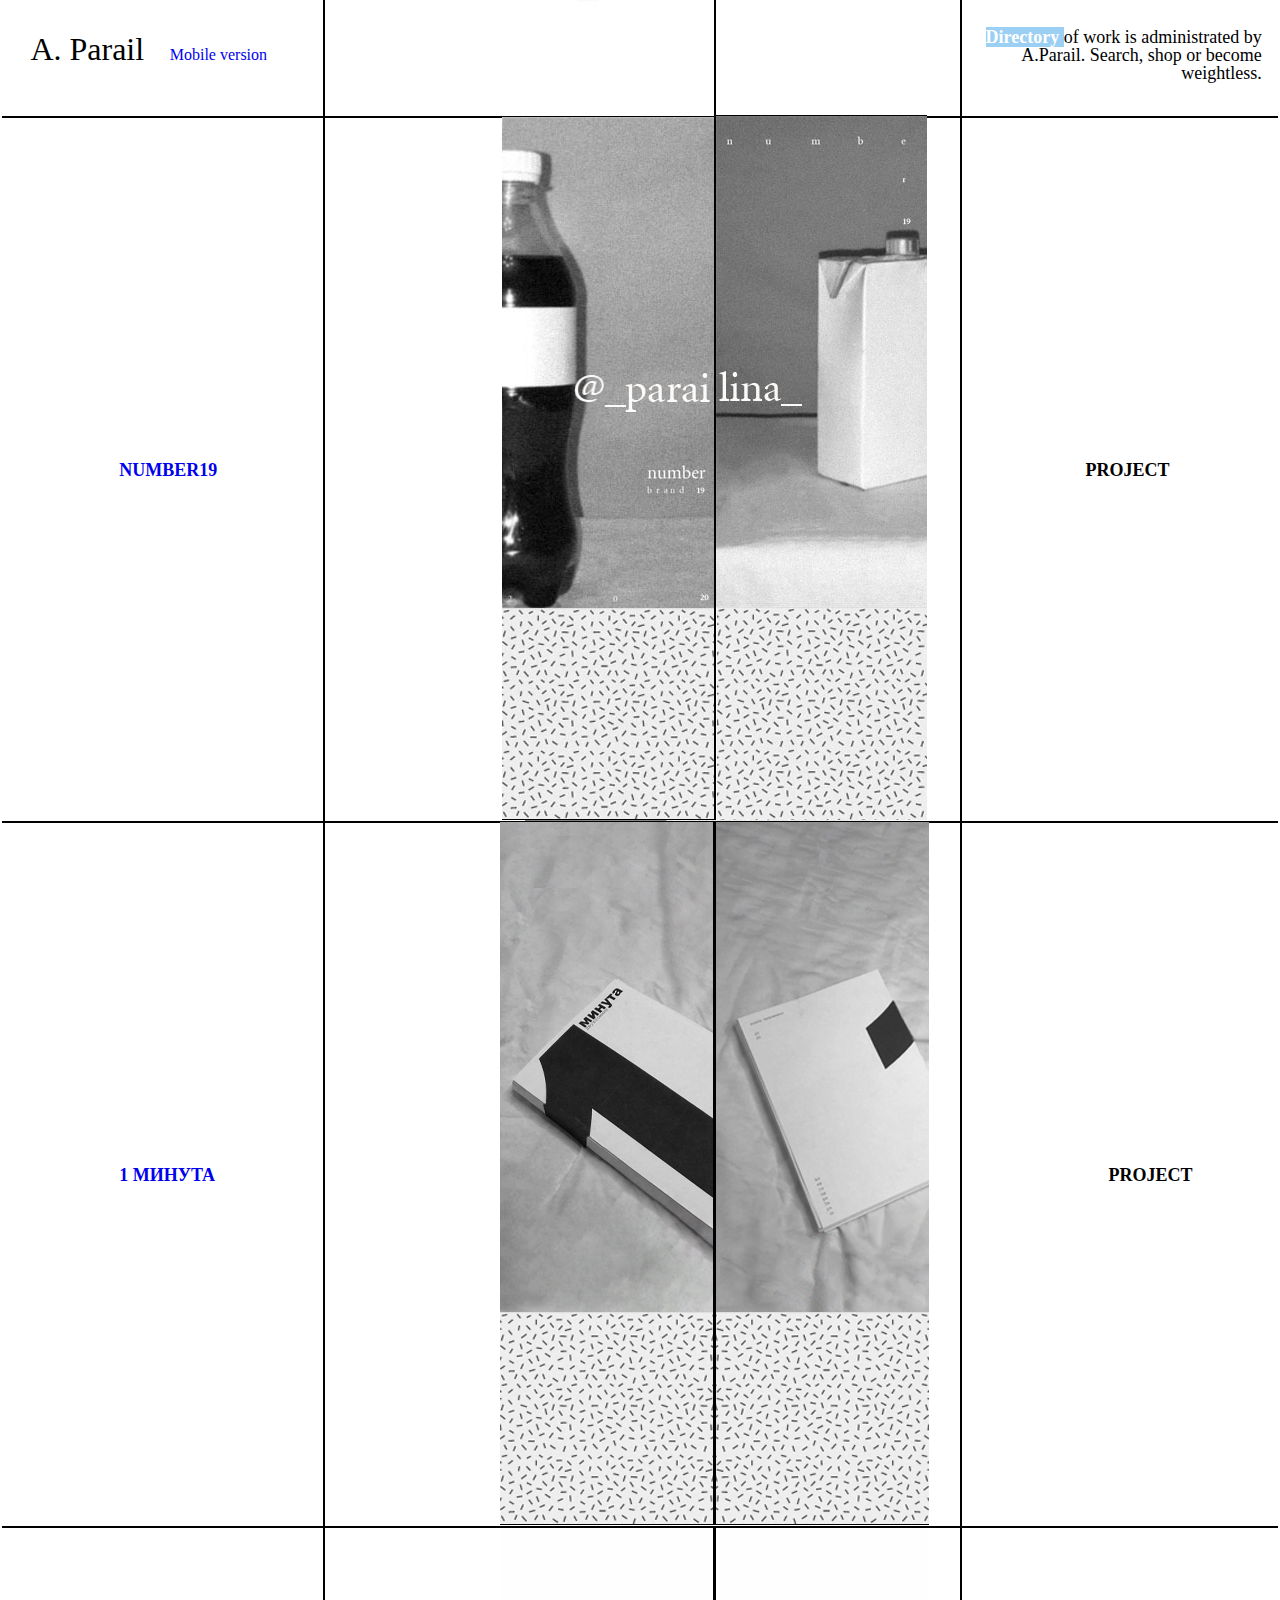
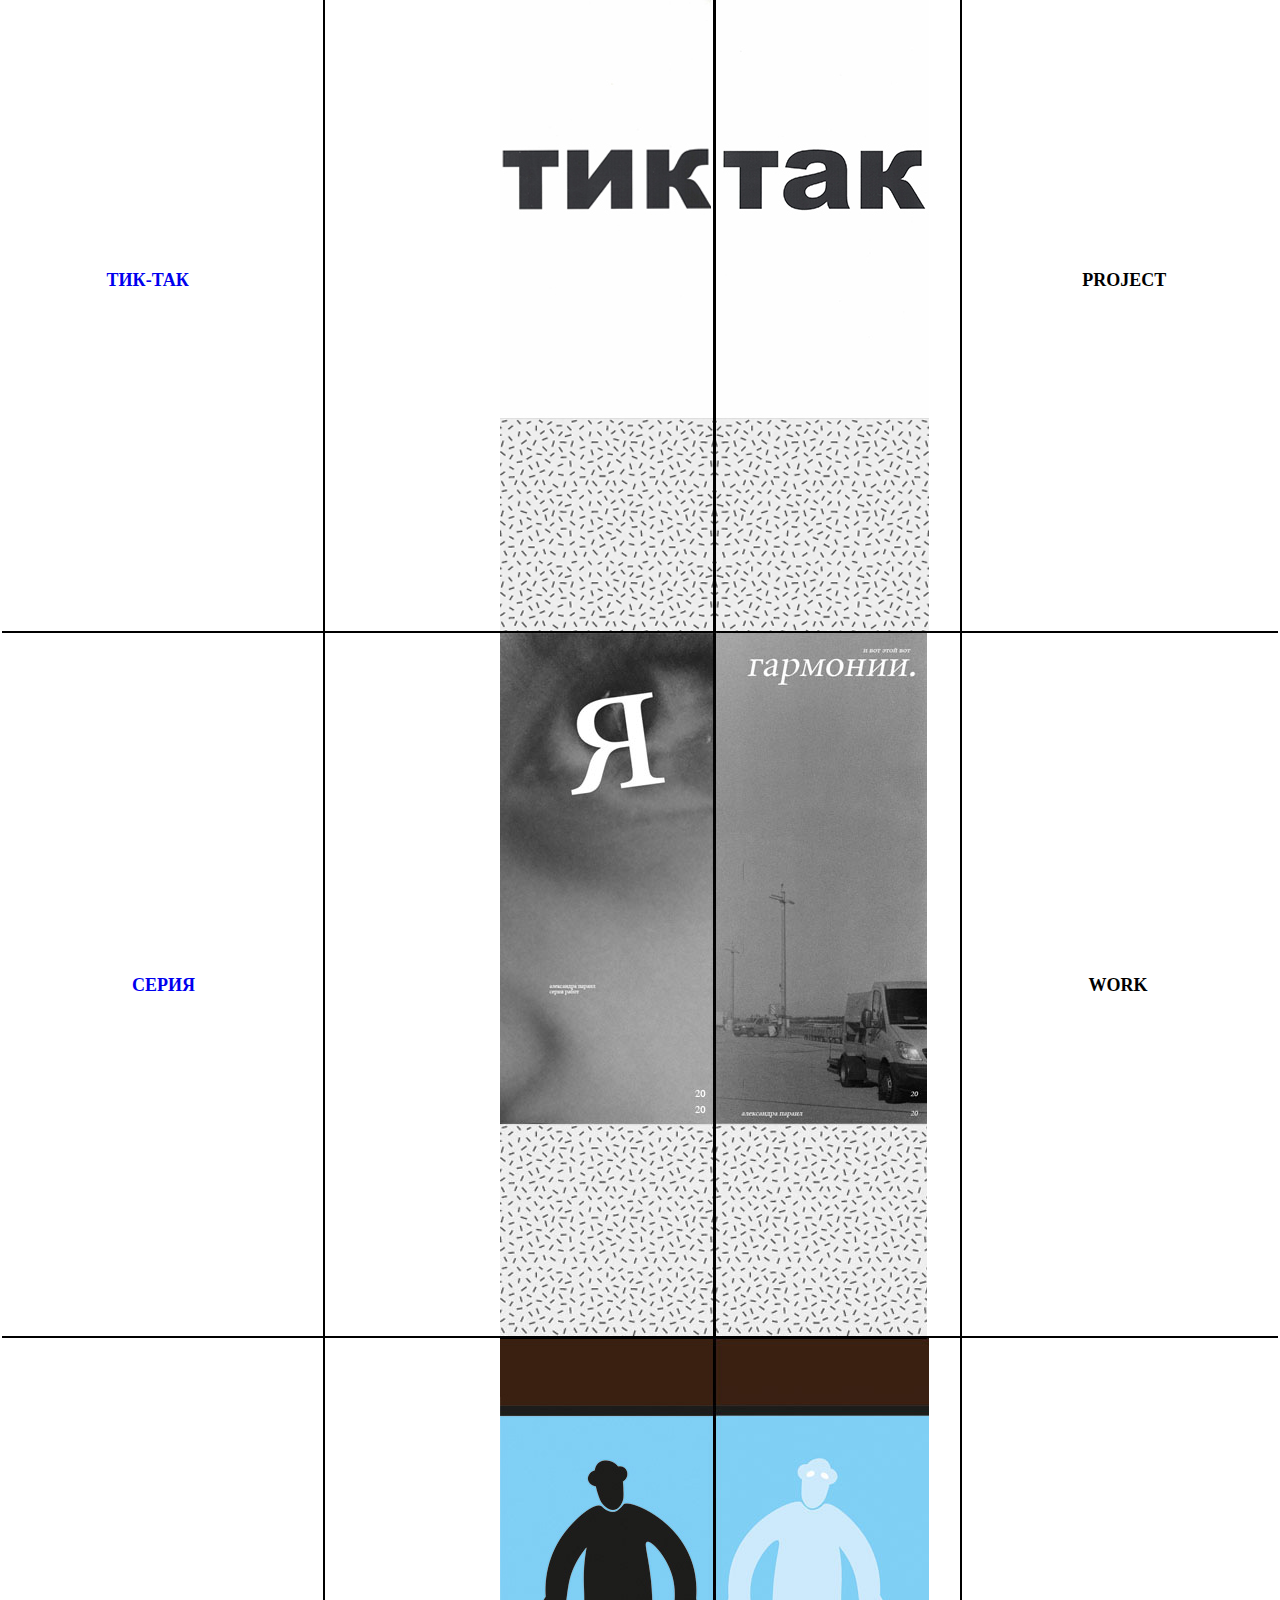
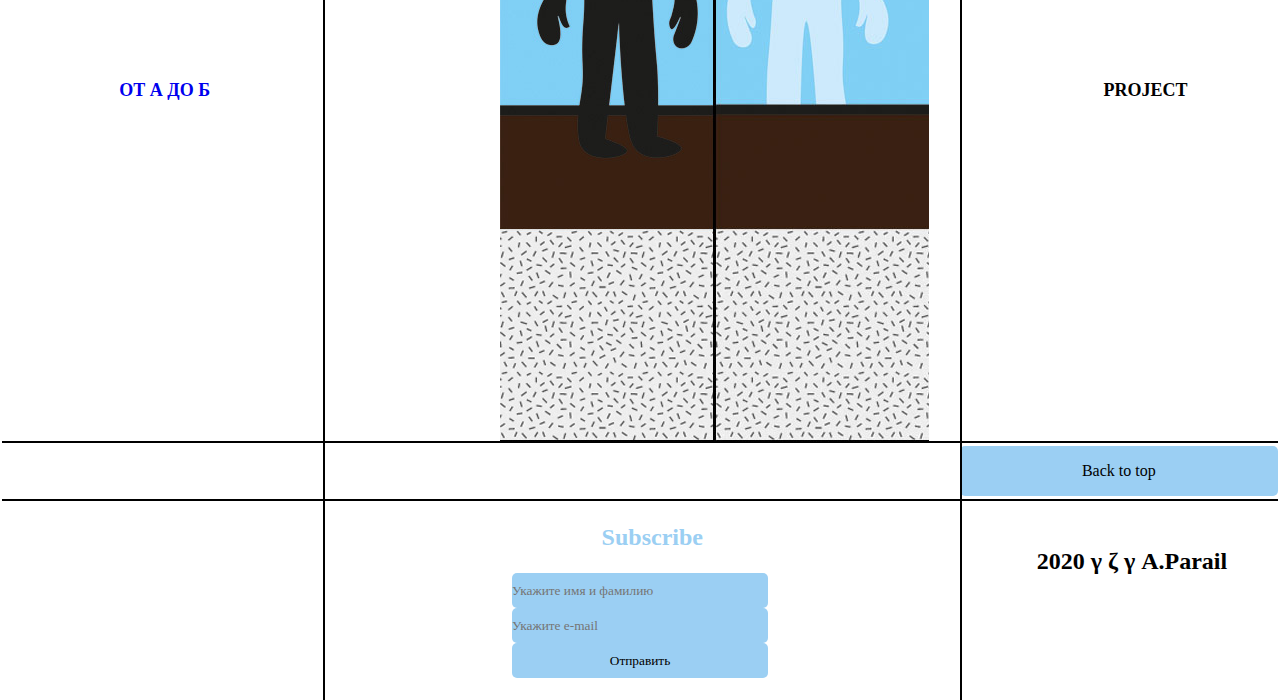
==== index.html @ b12c37b0 "Update index.html" ====
<!DOCTYPE html>
<html lang="en">
<head>
<meta charset="UTF-8">
<title>AlexYanParail</title>
<link rel="stylesheet" type="text/css" href="style.css">
    <style type="text/css">
   TABLE {
    width: 100%;
    height: 80px;
    border: 2px solid white;
    border-bottom: none;
   }
   TD, TH {
    padding: 3px;
   }
   TH {
    text-align: left;
    background: white;
    color: white;
    border: 2px solid white;
   }
   TD {
    border-bottom: 2px solid black;
   }
  </style>
</head>
<body vlink="#80CFF5">
    <div class="vl"></div>
    <div class="v2"></div>
    <div class="v3"></div>
    <div class="v4"></div>
    <table cellspacing="0">
    <tr>
        <td>
            <p align="left">
               <font size="6" color="black" face="Helvetica Neue" style="vertical-align: 50px">
                   <span class="t1tle">
                       A. Parail
                   </span>
                   <span class="mob1le">
                       <font size="3">
                            <a href="index.mobile.html">Mobile version</a>
                       </font>
                   </span>
               </font>
            </p>
        </td>
    </tr>
       <div>
           </br>
           </br>
       </div>
    <div class="textDirectory">
        <p align="right">
            <strong>
                <font size="4">
                    <span class="d1rectory">
                        Directory
                    </span>
                </font>
            </strong>
            <font size="4"> 
                of work is administrated by
            </font>
            </br>
            <font size="4">
                A.Parail. Search, shop or become 
            </font>
            </br>
            <font size="4">
                weightless.
            </font>
        </p>
    </div>
    <tr>
        <td class="size1">
            <div class="background1">
                <a href="HOMEP19.html"><img src="background1.jpg" alt=""></a>
            </div>
            <div class="img1">
                <img src="img.1.jpg" alt="">
            </div>
            <div class="img2">
                <img src="img.2.jpg" alt="">
            </div>
            <p align="left">
                <strong>
                    <font size="4">
                        <span class="text0">
                            <a href="HOMEP19.html">NUMBER19</a>
                        </span>
                        <span class="text1">
                            PROJECT
                        </span>
                    </font>
                </strong>
            </p>
        </td>
    </tr>
    <tr>
        <td class="size2">
            <div class="background2">
                <a href="1MINUTE.html"><img src="background2.jpg" alt=""></a>
            </div>
            <div class="img3">
                <img src="img.3.jpg" alt="">
            </div>
            <div class="img4">
                <img src="img.4.jpg" alt="">
            </div>
            <p align="left">
                <strong>
                    <font size="4">
                        <span class="text2">
                            <a href="1MINUTE.html">1 МИНУТА</a>
                        </span>
                        <span class="text3">
                            PROJECT
                        </span>
                    </font>
                </strong>
            </p>
        </td>
    </tr>
    <tr>
        <td class="size3">
            <div class="background3">
                <a href="TUK-TAK.html"><img src="background3.jpg" alt=""></a>
            </div>
            <div class="img5">
                <img src="img.5.jpg" alt="">
            </div>
            <div class="img6">
                <img src="img.6.jpg" alt="">
            </div>
            <p align="left">
                <strong>
                    <font size="4">
                        <span class="text4">
                            <a href="TUK-TAK.html">ТИК-ТАК</a>
                        </span>
                        <span class="text5">
                            PROJECT
                        </span>
                    </font>
                </strong>
            </p>
        </td>
    </tr>
    <tr>
        <td class="size4">
            <div class="background4">
                <a href="CEPU9I.html"><img src="background4.jpg" alt=""></a>
            </div>
            <div class="img7">
                <img src="img.7.jpg" alt="">
            </div>
            <div class="img8">
                <img src="img.8.jpg" alt="">
            </div>
            <p align="left">
                <strong>
                    <font size="4">
                        <span class="text6">
                            <a href="CEPU9I.html">СЕРИЯ</a>
                        </span>
                        <span class="text7">
                            WORK
                        </span>
                    </font>
                </strong>
            </p>
        </td>
    </tr>
    <tr>
        <td class="size5">
            <div class="background5">
                <a href="OTADOB.html"><img src="background5.jpg" alt=""></a>
            </div>
            <div class="img9">
                <img src="img.9.jpg" alt="">
            </div>
            <div class="img10">
                <img src="img.10.jpg" alt="">
            </div>
            <p align="left">
                <strong>
                    <font size="4">
                        <span class="text8">
                            <a href="OTADOB.html">ОТ А ДО Б</a>
                        </span>
                        <span class="text9">
                            PROJECT
                        </span>
                    </font>
                </strong>
            </p>
        </td>
    </tr>
    <tr>
        <td class="size6">
            <button onclick="topFunction()" class="btn1" title="Back to top"><font size="3">Back to top</font></button>
            <script>
                window.onscroll = function() {scrollFunction()};

                function scrollFunction() {
                    if (document.body.scrollTop > 20 || document.documentElement.scrollTop > 20) 
                    {
                        document.getElementById("btn1").style.display = "block";
                    } 
                    
                    else 
                    {
                        document.getElementById("btn1").style.display = "none";
                    }
                    }
                    function topFunction() {
                        document.body.scrollTop = 0;
                        document.documentElement.scrollTop = 0;
                    }
            </script>
        </td>
    </tr>
    </table>
    <footer>
        <p align="left">
            <strong>
                <font size="5">
                    </br>
                    <span class="endless2">
                        Subscribe
                    </span>
                    <span class=endless1>
                        2020 <span class="greek" title="373">&gamma; &zeta; &gamma;</span> A.Parail
                    </span>
               </font>
            </strong>
        </p>
        <form action="send.php" method="post">
            <div>
                <input class="FIO" type="text" name="username" placeholder="Укажите имя и фамилию" required>
            </div>
            <div>
                <input class="email" type="text" name="email" placeholder="Укажите e-mail" required>
            </div>
            <input class="sending" type="submit" value="Отправить">
        </form>
    </footer>
</body>
</html>
---- style.css ----
*{
    padding: 0;
    margin: 0;
    border: 0;
}
*,*:before,*:after{
    -moz-box-sizing: border-box;
    -webkit-box-sizing: border-box;
    box-sizing: border-box;
}
:focus,:active{outline: none}
a:focus,a:active{outline: none}

nav,footer,header,aside{display: block;}

html,body{
    height: 100%;
    width: 100%;
    font-size: 100%;
    line-height: 1;
    font-size: 14px;
    -ms-text-size-adjust: 100%;
    -moz-text-size-adjust: 100%;
    -webkit-text-size-adjust: 100%;
}

input,button,textarea{font-family:inherit;}

input::-ms-clear{display: none;}
button{cursor: pointer;}
button::-moz-focus-inner {padding:0;border:0;}
a, a:visited{text-decoration: none;}
a:hover{text-decoration: none;}
ul li{list-style: none;}
img{vertical-align: top;}

h1,h2,h3,h4,h5,h6{font-size:inherit;font-weight: 400;}

.arial{
    font-family: "Arial", "Helvetica Neue", "Helvetica", sans-serif; 
}

.vl{
    border-left: 2px solid black;
    height: 3900px;
    position: absolute;
    left: 25.2%;
    margin-left: 0px;
    top: 0;
}

.v2{
    border-left: 2px solid black;
    height: 3900px;
    position: absolute;
    left: 75%;
    margin-left: 0px;
    top: 0;
}

.textDirectory{
    position: absolute;
    left: 77%;
}

.d1rectory{
    background: #9BCFF3;
    color: white;
}

.t1tle{
    color: black;
    margin-left: 2%;
}

.mob1le{
    width: 100px;
    height: 30px;
    position: absolute;
    margin-left:2%;
    color: aqua;
}





.size1{
    height: 705px;
}

.background1{
    position: absolute;
    top:116px;
    left: 525px;
}

.text0{
    margin-left: 9%;
    color:#80CFF5;
}

.text1{
    margin-left: 68%;
}

.img1{
    position: absolute;
    -o-transition: all 2s ease-in-out;
    -moz-transition: all 2s ease-in-out;
    -webkit-transition: all 2s ease-in-out;
    transition: all 2s ease-in-out;
    top: 0px;
    left: 502px;
}

.img1:hover{
    -o-transform: translateX(-141.5px);
    -ms-transform: translateX(-141.5px);
    -moz-transform: translateX(-141.5px);
    -webkit-transform: translateX(-141.5px);
    transform: translateX(-141.5px);
}

.img2{
    position: absolute;
    -o-transition: all 2s ease-in-out;
    -moz-transition: all 2s ease-in-out;
    -webkit-transition: all 2s ease-in-out;
    transition: all 2s ease-in-out;
    top: 0px;
    left: 714px;
}

.img2:hover{
    -o-transform: translateX(140.5px);
    -ms-transform: translateX(140.5px);
    -moz-transform: translateX(140.5px);
    -webkit-transform: translateX(140.5px);
    transform: translateX(140.5px);
}





.size2{
    height: 705px;
}

.background2{
    position: absolute;
    top:820px;
    left:525px;
}

.text2{
    margin-left: 9%;
    color:#80CFF5;
}

.text3{
    margin-left: 70%;
}

.img3{
    position: absolute;
    -o-transition: all 2s ease-in-out;
    -moz-transition: all 2s ease-in-out;
    -webkit-transition: all 2s ease-in-out;
    transition: all 2s ease-in-out;
    top: 821px;
    left: 500px;
}

.img3:hover{
    -o-transform: translateX(-139px);
    -ms-transform: translateX(-139px);
    -moz-transform: translateX(-139px);
    -webkit-transform: translateX(-139px);
    transform: translateX(-139px);
}

.img4{
    position: absolute;
    -o-transition: all 2s ease-in-out;
    -moz-transition: all 2s ease-in-out;
    -webkit-transition: all 2s ease-in-out;
    transition: all 2s ease-in-out;
    top: 821px;
    left: 714px;
}

.img4:hover{
    -o-transform: translateX(138px);
    -ms-transform: translateX(138px);
    -moz-transform: translateX(138px);
    -webkit-transform: translateX(138px);
    transform: translateX(138px);
}






.size3{
    height:705px;
}

.background3{
    position:absolute;
    top:1527px;
    left:525px;
}

.text4{
    margin-left: 8%;
    color:#80CFF5;
}

.text5{
    margin-left: 70%;
}

.img5{
    position: absolute;
    -o-transition: all 2s ease-in-out;
    -moz-transition: all 2s ease-in-out;
    -webkit-transition: all 2s ease-in-out;
    transition: all 2s ease-in-out;
    top: 1527px;
    left: 500px;
}

.img5:hover{
    -o-transform: translateX(-139px);
    -ms-transform: translateX(-139px);
    -moz-transform: translateX(-139px);
    -webkit-transform: translateX(-139px);
    transform: translateX(-139.5px);
}

.img6{
    position: absolute;
    -o-transition: all 2s ease-in-out;
    -moz-transition: all 2s ease-in-out;
    -webkit-transition: all 2s ease-in-out;
    transition: all 2s ease-in-out;
    top: 1527px;
    left: 714px;
}

.img6:hover{
    -o-transform: translateX(138px);
    -ms-transform: translateX(138px);
    -moz-transform: translateX(138px);
    -webkit-transform: translateX(138px);
    transform: translateX(138px);
}






.size4{
    height:705px;
}

.background4{
    position: absolute;
    top: 2232px;
    left: 525px;
}

.text6{
    margin-left: 10%;
    color:#80CFF5;
}

.text7{
    margin-left: 70%;
}

.img7{
    position: absolute;
    -o-transition: all 2s ease-in-out;
    -moz-transition: all 2s ease-in-out;
    -webkit-transition: all 2s ease-in-out;
    transition: all 2s ease-in-out;
    top: 2232px;
    left: 500px;
}

.img7:hover{
    -o-transform: translateX(-139px);
    -ms-transform: translateX(-139px);
    -moz-transform: translateX(-139px);
    -webkit-transform: translateX(-139px);
    transform: translateX(-139.5px);
}

.img8{
    position: absolute;
    -o-transition: all 2s ease-in-out;
    -moz-transition: all 2s ease-in-out;
    -webkit-transition: all 2s ease-in-out;
    transition: all 2s ease-in-out;
    top: 2232px;
    left: 714px;
}

.img8:hover{
    -o-transform: translateX(138px);
    -ms-transform: translateX(138px);
    -moz-transform: translateX(138px);
    -webkit-transform: translateX(138px);
    transform: translateX(138px);
}





.size5{
    height:705px;
}

.background5{
    position: absolute;
    top: 2938px;
    left:525px;
}

.text8{
    margin-left: 9%;
    color:#80CFF5;
}

.text9{
    margin-left: 70%;
}

.img9{
    position: absolute;
    -o-transition: all 2s ease-in-out;
    -moz-transition: all 2s ease-in-out;
    -webkit-transition: all 2s ease-in-out;
    transition: all 2s ease-in-out;
    top: 2938px;
    left: 500px;
}

.img9:hover{
    -o-transform: translateX(-139px);
    -ms-transform: translateX(-139px);
    -moz-transform: translateX(-139px);
    -webkit-transform: translateX(-139px);
    transform: translateX(-139.5px);
}

.img10{
    position: absolute;
    -o-transition: all 2s ease-in-out;
    -moz-transition: all 2s ease-in-out;
    -webkit-transition: all 2s ease-in-out;
    transition: all 2s ease-in-out;
    top: 2938px;
    left: 714px;
}

.img10:hover{
    -o-transform: translateX(138px);
    -ms-transform: translateX(138px);
    -moz-transform: translateX(138px);
    -webkit-transform: translateX(138px);
    transform: translateX(138px);
}





.size6{
    height:50px;
}

.btn1{
    margin-left: 75.2%;
    border: none;
    outline:none;
    height:50px;
    width:25%;
    background-color:#9BCFF3;
    color: black;
    cursor: pointer;
    border-radius: 5px;
}

.btn1:hover{
    background-color: #868686;
}

.endless1{
    margin-left: 81%;
    color: black;
    cursor: default;
}

.greek{
    cursor: help;
}

.endless2{
    margin-left: 47%;
    color:#9BCFF3;
    cursor: default;
}

.FIO{
    margin-left: 40%;
    background: #9BCFF3;
    width: 20%;
    height: 35px;
    border-radius: 5px 5px 5px 5px;
    text-overflow: ellipsis;
}

.email{
    margin-left: 40%;
    background: #9BCFF3;
    width: 20%;
    height: 35px;
    border-radius: 5px 5px 5px 5px;
    text-overflow: ellipsis;
}

.sending{
    margin-left: 40%;
    background: #9BCFF3;
    width: 20%;
    height: 35px;
    border-radius: 5px 5px 5px 5px;
    text-overflow: ellipsis;
    cursor: pointer;
}
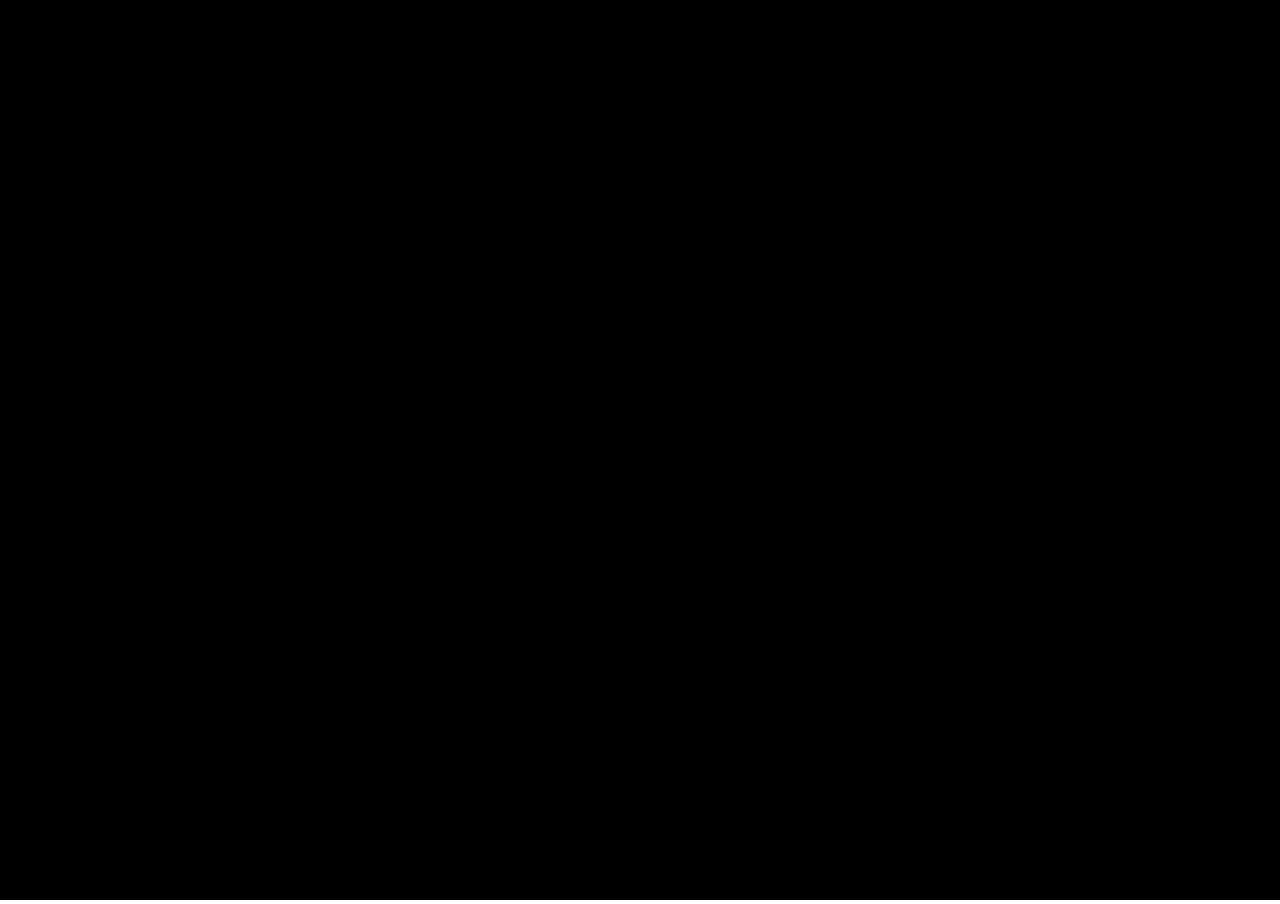
==== commit ca383dea: "Add files via upload" ====
--- a/index.html
+++ b/index.html
@@ -1,251 +1,86 @@
 <!DOCTYPE html>
-<html lang="en">
+<html lang="ru">
 <head>
-<meta charset="UTF-8">
-<title>AlexYanParail</title>
-<link rel="stylesheet" type="text/css" href="style.css">
+    <meta charset="UTF-8">
+    <meta name="viewport" content="width=device-width, initial-scale=1.0">
+    <meta http-equiv="X-UA-Compatible" content="ie=edge">
+    <title>Document</title>
+    <link rel="stylesheet" href="style.css">
+</head>
+<body>
+    <div id="back">
+        <script src="script.js"></script>
+    </div>
+    <div class="wrap">
+    <div class="cube">
+      <div id="front">
+        <div>
+          <h2 id="fronttext">
+            ОТРИЦАНИЕ
+          </h2>
+        </div>
+        <canvas id="frontcnv"></canvas>
+        <script src="ky6.front.js"></script>
+      </div>
+      <div id="left">
+        <div>
+          <h1 id="lefttext">
+            ПРИНЯТИЕ
+          </h1>
+        </div>
+        <canvas id="leftcnv"></canvas>
+        <script src="ky6.left.js"></script>
+      </div>
+      <div id="right">
+        <div>
+          <h2 id="righttext">
+            ДЕПРЕССИЯ
+          </h2>
+        </div>
+        <canvas id="rightcnv"></canvas>
+        <script src="ky6.right.js"></script>
+      </div>
+      <div id="bottom">
+        <div>
+          <h1 id="bottomtext">
+            ГНЕВ
+          </h1>
+        </div>
+        <canvas id="bottomcnv"></canvas>
+        <script src="ky6.bottom.js"></script>
+      </div>
+      <div id="back">
+        <div>
+            <h2 id="backtext">
+                ДЕЙСТВИЕ
+            </h2>
+        </div>
+        <canvas id="backcnv"></canvas>
+        <script src="ky6.back.js"></script>
+      </div>
+      <div id="top">
+        <div>
+          <h1 id="toptext">
+            ТОРГ
+          </h1>
+        </div>
+        <canvas id="topcnv"></canvas>
+        <script src="ky6.top.js"></script>
+      </div>
+    </div>
+  </div>
     <style type="text/css">
-   TABLE {
-    width: 100%;
-    height: 80px;
-    border: 2px solid white;
-    border-bottom: none;
-   }
-   TD, TH {
-    padding: 3px;
-   }
-   TH {
-    text-align: left;
-    background: white;
-    color: white;
-    border: 2px solid white;
-   }
-   TD {
-    border-bottom: 2px solid black;
-   }
+    #hellopreloader>p{display:none;}
+    #hellopreloader_preload{display: block;position: fixed;z-index: 99999;top: 0;left: 0;width: 100%;height: 100%;
+    min-width: 1000px;background: #000000 url(http://hello-site.ru//main/images/preloads/circles.svg) center center no-repeat;background-size:41px;}
   </style>
-</head>
-<body vlink="#80CFF5">
-    <div class="vl"></div>
-    <div class="v2"></div>
-    <div class="v3"></div>
-    <div class="v4"></div>
-    <table cellspacing="0">
-    <tr>
-        <td>
-            <p align="left">
-               <font size="6" color="black" face="Helvetica Neue" style="vertical-align: 50px">
-                   <span class="t1tle">
-                       A. Parail
-                   </span>
-                   <span class="mob1le">
-                       <font size="3">
-                            <a href="index.mobile.html">Mobile version</a>
-                       </font>
-                   </span>
-               </font>
-            </p>
-        </td>
-    </tr>
-       <div>
-           </br>
-           </br>
-       </div>
-    <div class="textDirectory">
-        <p align="right">
-            <strong>
-                <font size="4">
-                    <span class="d1rectory">
-                        Directory
-                    </span>
-                </font>
-            </strong>
-            <font size="4"> 
-                of work is administrated by
-            </font>
-            </br>
-            <font size="4">
-                A.Parail. Search, shop or become 
-            </font>
-            </br>
-            <font size="4">
-                weightless.
-            </font>
-        </p>
-    </div>
-    <tr>
-        <td class="size1">
-            <div class="background1">
-                <a href="HOMEP19.html"><img src="background1.jpg" alt=""></a>
-            </div>
-            <div class="img1">
-                <img src="img.1.jpg" alt="">
-            </div>
-            <div class="img2">
-                <img src="img.2.jpg" alt="">
-            </div>
-            <p align="left">
-                <strong>
-                    <font size="4">
-                        <span class="text0">
-                            <a href="HOMEP19.html">NUMBER19</a>
-                        </span>
-                        <span class="text1">
-                            PROJECT
-                        </span>
-                    </font>
-                </strong>
-            </p>
-        </td>
-    </tr>
-    <tr>
-        <td class="size2">
-            <div class="background2">
-                <a href="1MINUTE.html"><img src="background2.jpg" alt=""></a>
-            </div>
-            <div class="img3">
-                <img src="img.3.jpg" alt="">
-            </div>
-            <div class="img4">
-                <img src="img.4.jpg" alt="">
-            </div>
-            <p align="left">
-                <strong>
-                    <font size="4">
-                        <span class="text2">
-                            <a href="1MINUTE.html">1 МИНУТА</a>
-                        </span>
-                        <span class="text3">
-                            PROJECT
-                        </span>
-                    </font>
-                </strong>
-            </p>
-        </td>
-    </tr>
-    <tr>
-        <td class="size3">
-            <div class="background3">
-                <a href="TUK-TAK.html"><img src="background3.jpg" alt=""></a>
-            </div>
-            <div class="img5">
-                <img src="img.5.jpg" alt="">
-            </div>
-            <div class="img6">
-                <img src="img.6.jpg" alt="">
-            </div>
-            <p align="left">
-                <strong>
-                    <font size="4">
-                        <span class="text4">
-                            <a href="TUK-TAK.html">ТИК-ТАК</a>
-                        </span>
-                        <span class="text5">
-                            PROJECT
-                        </span>
-                    </font>
-                </strong>
-            </p>
-        </td>
-    </tr>
-    <tr>
-        <td class="size4">
-            <div class="background4">
-                <a href="CEPU9I.html"><img src="background4.jpg" alt=""></a>
-            </div>
-            <div class="img7">
-                <img src="img.7.jpg" alt="">
-            </div>
-            <div class="img8">
-                <img src="img.8.jpg" alt="">
-            </div>
-            <p align="left">
-                <strong>
-                    <font size="4">
-                        <span class="text6">
-                            <a href="CEPU9I.html">СЕРИЯ</a>
-                        </span>
-                        <span class="text7">
-                            WORK
-                        </span>
-                    </font>
-                </strong>
-            </p>
-        </td>
-    </tr>
-    <tr>
-        <td class="size5">
-            <div class="background5">
-                <a href="OTADOB.html"><img src="background5.jpg" alt=""></a>
-            </div>
-            <div class="img9">
-                <img src="img.9.jpg" alt="">
-            </div>
-            <div class="img10">
-                <img src="img.10.jpg" alt="">
-            </div>
-            <p align="left">
-                <strong>
-                    <font size="4">
-                        <span class="text8">
-                            <a href="OTADOB.html">ОТ А ДО Б</a>
-                        </span>
-                        <span class="text9">
-                            PROJECT
-                        </span>
-                    </font>
-                </strong>
-            </p>
-        </td>
-    </tr>
-    <tr>
-        <td class="size6">
-            <button onclick="topFunction()" class="btn1" title="Back to top"><font size="3">Back to top</font></button>
-            <script>
-                window.onscroll = function() {scrollFunction()};
-
-                function scrollFunction() {
-                    if (document.body.scrollTop > 20 || document.documentElement.scrollTop > 20) 
-                    {
-                        document.getElementById("btn1").style.display = "block";
-                    } 
-                    
-                    else 
-                    {
-                        document.getElementById("btn1").style.display = "none";
-                    }
-                    }
-                    function topFunction() {
-                        document.body.scrollTop = 0;
-                        document.documentElement.scrollTop = 0;
-                    }
-            </script>
-        </td>
-    </tr>
-    </table>
-    <footer>
-        <p align="left">
-            <strong>
-                <font size="5">
-                    </br>
-                    <span class="endless2">
-                        Subscribe
-                    </span>
-                    <span class=endless1>
-                        2020 <span class="greek" title="373">&gamma; &zeta; &gamma;</span> A.Parail
-                    </span>
-               </font>
-            </strong>
-        </p>
-        <form action="send.php" method="post">
-            <div>
-                <input class="FIO" type="text" name="username" placeholder="Укажите имя и фамилию" required>
-            </div>
-            <div>
-                <input class="email" type="text" name="email" placeholder="Укажите e-mail" required>
-            </div>
-            <input class="sending" type="submit" value="Отправить">
-        </form>
-    </footer>
+  <div id="hellopreloader"><div id="hellopreloader_preload"></div><p><a href="http://hello-site.ru">Hello-Site.ru. Бесплатный конструктор сайтов.</a></p></div>
+  <script type="text/javascript">
+      var hellopreloader = document.getElementById("hellopreloader_preload");
+      function fadeOutnojquery(el){el.style.opacity = 1;
+      var interhellopreloader = setInterval(function(){el.style.opacity = el.style.opacity - 0.05;
+        if (el.style.opacity <=0.05){ clearInterval(interhellopreloader);
+          hellopreloader.style.display = "none";}},16);}
+      window.onload = function(){setTimeout(function(){fadeOutnojquery(hellopreloader);},2000);};</script>
 </body>
-</html>
+</html>--- a/style.css
+++ b/style.css
@@ -1,459 +1,438 @@
-*{
-    padding: 0;
-    margin: 0;
-    border: 0;
-}
-*,*:before,*:after{
-    -moz-box-sizing: border-box;
-    -webkit-box-sizing: border-box;
+body {
+  margin: 0px;
+  padding: 0;
+}
+
+#back {
+    position: fixed;
+    z-index: -1;
+}
+
+$color: #8C6FF0;
+$colorRight: #5628EE;
+$colorLeft: #23C4F8;
+
+.infinity {
+    width: 120px;
+    height: 60px;
+    position: relative;
+    div,
+    span {
+        position: absolute;
+    }
+    div {
+        top: 0;
+        left: 50%;
+        width: 60px;
+        height: 60px;
+        animation: rotate 6.9s linear infinite;
+        span {
+            left: -8px;
+            top: 50%;
+            margin: -8px 0 0 0;
+            width: 16px;
+            height: 16px;
+            display: block;
+            background: $color;
+            box-shadow: 2px 2px 8px rgba($color, .09);
+            border-radius: 50%;
+            transform: rotate(90deg);
+            animation: move 6.9s linear infinite;
+            &:before,
+            &:after {
+                content: '';
+                position: absolute;
+                display: block;
+                border-radius: 50%;
+                width: 14px;
+                height: 14px;
+                background: inherit;
+                top: 50%;
+                left: 50%;
+                margin: -7px 0 0 -7px;
+                box-shadow: inherit;
+            }
+            &:before {
+                animation: drop1 .8s linear infinite;
+            }
+            &:after {
+                animation: drop2 .8s linear infinite .4s;
+            }
+        }
+        &:nth-child(2) {
+            animation-delay: -2.3s;
+            span {
+                animation-delay: -2.3s;
+            }
+        }
+        &:nth-child(3) {
+            animation-delay: -4.6s;
+            span {
+                animation-delay: -4.6s;
+            }
+        }
+    }
+}
+
+.infinityChrome {
+    width: 128px;
+    height: 60px;
+    div {
+        position: absolute;
+        width: 16px;
+        height: 16px;
+        background: $color;
+        box-shadow: 2px 2px 8px rgba($color, .09);
+        border-radius: 50%;
+        animation: moveSvg 6.9s linear infinite;
+        -webkit-filter: url(#goo);
+        filter: url(#goo);
+        transform: scaleX(-1);
+        offset-path: path("M64.3636364,29.4064278 C77.8909091,43.5203348 84.4363636,56 98.5454545,56 C112.654545,56 124,44.4117395 124,30.0006975 C124,15.5896556 112.654545,3.85282763 98.5454545,4.00139508 C84.4363636,4.14996252 79.2,14.6982509 66.4,29.4064278 C53.4545455,42.4803627 43.5636364,56 29.4545455,56 C15.3454545,56 4,44.4117395 4,30.0006975 C4,15.5896556 15.3454545,4.00139508 29.4545455,4.00139508 C43.5636364,4.00139508 53.1636364,17.8181672 64.3636364,29.4064278 Z");
+        &:before,
+        &:after {
+            content: '';
+            position: absolute;
+            display: block;
+            border-radius: 50%;
+            width: 14px;
+            height: 14px;
+            background: inherit;
+            top: 50%;
+            left: 50%;
+            margin: -7px 0 0 -7px;
+            box-shadow: inherit;
+        }
+        &:before {
+            animation: drop1 .8s linear infinite;
+        }
+        &:after {
+            animation: drop2 .8s linear infinite .4s;
+        }
+        &:nth-child(2) {
+            animation-delay: -2.3s;
+        }
+        &:nth-child(3) {
+            animation-delay: -4.6s;
+        }
+    }
+}
+
+@keyframes moveSvg {
+    0% {
+        offset-distance: 0%;
+    }
+    25% {
+        background: $colorRight;
+    }
+    75% {
+        background: $colorLeft;
+    }
+    100% {
+        offset-distance: 100%;
+    }
+}
+
+@keyframes rotate {
+    50% {
+        transform: rotate(360deg);
+        margin-left: 0;
+    }
+    50.0001%,
+    100% {
+        margin-left: -60px;
+    }
+}
+
+@keyframes move {
+    0%,50% {
+        left: -8px;
+    }
+    25% {
+        background: $colorRight;
+    }
+    75% {
+        background: $colorLeft;
+    }
+    50.0001%,
+    100% {
+        left: auto;
+        right: -8px;
+    }
+}
+
+@keyframes drop1 {
+    100% {
+        transform: translate(32px, 8px) scale(0);
+    }
+}
+
+@keyframes drop2 {
+    0% {
+        transform: translate(0, 0) scale(.9);
+    }
+    100% {
+        transform: translate(32px, -8px) scale(0);
+    }
+}
+
+// Demo
+
+.infinity {
+    display: none;
+}
+
+html {
+    -webkit-font-smoothing: antialiased;
+}
+
+* {
     box-sizing: border-box;
-}
-:focus,:active{outline: none}
-a:focus,a:active{outline: none}
-
-nav,footer,header,aside{display: block;}
-
-html,body{
-    height: 100%;
-    width: 100%;
-    font-size: 100%;
-    line-height: 1;
-    font-size: 14px;
-    -ms-text-size-adjust: 100%;
-    -moz-text-size-adjust: 100%;
-    -webkit-text-size-adjust: 100%;
-}
-
-input,button,textarea{font-family:inherit;}
-
-input::-ms-clear{display: none;}
-button{cursor: pointer;}
-button::-moz-focus-inner {padding:0;border:0;}
-a, a:visited{text-decoration: none;}
-a:hover{text-decoration: none;}
-ul li{list-style: none;}
-img{vertical-align: top;}
-
-h1,h2,h3,h4,h5,h6{font-size:inherit;font-weight: 400;}
-
-.arial{
-    font-family: "Arial", "Helvetica Neue", "Helvetica", sans-serif; 
-}
-
-.vl{
-    border-left: 2px solid black;
-    height: 3900px;
-    position: absolute;
-    left: 25.2%;
-    margin-left: 0px;
-    top: 0;
-}
-
-.v2{
-    border-left: 2px solid black;
-    height: 3900px;
-    position: absolute;
-    left: 75%;
-    margin-left: 0px;
-    top: 0;
-}
-
-.textDirectory{
-    position: absolute;
-    left: 77%;
-}
-
-.d1rectory{
-    background: #9BCFF3;
-    color: white;
-}
-
-.t1tle{
-    color: black;
-    margin-left: 2%;
-}
-
-.mob1le{
-    width: 100px;
-    height: 30px;
-    position: absolute;
-    margin-left:2%;
-    color: aqua;
-}
-
-
-
-
-
-.size1{
-    height: 705px;
-}
-
-.background1{
-    position: absolute;
-    top:116px;
-    left: 525px;
-}
-
-.text0{
-    margin-left: 9%;
-    color:#80CFF5;
-}
-
-.text1{
-    margin-left: 68%;
-}
-
-.img1{
-    position: absolute;
-    -o-transition: all 2s ease-in-out;
-    -moz-transition: all 2s ease-in-out;
-    -webkit-transition: all 2s ease-in-out;
-    transition: all 2s ease-in-out;
-    top: 0px;
-    left: 502px;
-}
-
-.img1:hover{
-    -o-transform: translateX(-141.5px);
-    -ms-transform: translateX(-141.5px);
-    -moz-transform: translateX(-141.5px);
-    -webkit-transform: translateX(-141.5px);
-    transform: translateX(-141.5px);
-}
-
-.img2{
-    position: absolute;
-    -o-transition: all 2s ease-in-out;
-    -moz-transition: all 2s ease-in-out;
-    -webkit-transition: all 2s ease-in-out;
-    transition: all 2s ease-in-out;
-    top: 0px;
-    left: 714px;
-}
-
-.img2:hover{
-    -o-transform: translateX(140.5px);
-    -ms-transform: translateX(140.5px);
-    -moz-transform: translateX(140.5px);
-    -webkit-transform: translateX(140.5px);
-    transform: translateX(140.5px);
-}
-
-
-
-
-
-.size2{
-    height: 705px;
-}
-
-.background2{
-    position: absolute;
-    top:820px;
-    left:525px;
-}
-
-.text2{
-    margin-left: 9%;
-    color:#80CFF5;
-}
-
-.text3{
-    margin-left: 70%;
-}
-
-.img3{
-    position: absolute;
-    -o-transition: all 2s ease-in-out;
-    -moz-transition: all 2s ease-in-out;
-    -webkit-transition: all 2s ease-in-out;
-    transition: all 2s ease-in-out;
-    top: 821px;
-    left: 500px;
-}
-
-.img3:hover{
-    -o-transform: translateX(-139px);
-    -ms-transform: translateX(-139px);
-    -moz-transform: translateX(-139px);
-    -webkit-transform: translateX(-139px);
-    transform: translateX(-139px);
-}
-
-.img4{
-    position: absolute;
-    -o-transition: all 2s ease-in-out;
-    -moz-transition: all 2s ease-in-out;
-    -webkit-transition: all 2s ease-in-out;
-    transition: all 2s ease-in-out;
-    top: 821px;
-    left: 714px;
-}
-
-.img4:hover{
-    -o-transform: translateX(138px);
-    -ms-transform: translateX(138px);
-    -moz-transform: translateX(138px);
-    -webkit-transform: translateX(138px);
-    transform: translateX(138px);
-}
-
-
-
-
-
-
-.size3{
-    height:705px;
-}
-
-.background3{
-    position:absolute;
-    top:1527px;
-    left:525px;
-}
-
-.text4{
-    margin-left: 8%;
-    color:#80CFF5;
-}
-
-.text5{
-    margin-left: 70%;
-}
-
-.img5{
-    position: absolute;
-    -o-transition: all 2s ease-in-out;
-    -moz-transition: all 2s ease-in-out;
-    -webkit-transition: all 2s ease-in-out;
-    transition: all 2s ease-in-out;
-    top: 1527px;
-    left: 500px;
-}
-
-.img5:hover{
-    -o-transform: translateX(-139px);
-    -ms-transform: translateX(-139px);
-    -moz-transform: translateX(-139px);
-    -webkit-transform: translateX(-139px);
-    transform: translateX(-139.5px);
-}
-
-.img6{
-    position: absolute;
-    -o-transition: all 2s ease-in-out;
-    -moz-transition: all 2s ease-in-out;
-    -webkit-transition: all 2s ease-in-out;
-    transition: all 2s ease-in-out;
-    top: 1527px;
-    left: 714px;
-}
-
-.img6:hover{
-    -o-transform: translateX(138px);
-    -ms-transform: translateX(138px);
-    -moz-transform: translateX(138px);
-    -webkit-transform: translateX(138px);
-    transform: translateX(138px);
-}
-
-
-
-
-
-
-.size4{
-    height:705px;
-}
-
-.background4{
-    position: absolute;
-    top: 2232px;
-    left: 525px;
-}
-
-.text6{
-    margin-left: 10%;
-    color:#80CFF5;
-}
-
-.text7{
-    margin-left: 70%;
-}
-
-.img7{
-    position: absolute;
-    -o-transition: all 2s ease-in-out;
-    -moz-transition: all 2s ease-in-out;
-    -webkit-transition: all 2s ease-in-out;
-    transition: all 2s ease-in-out;
-    top: 2232px;
-    left: 500px;
-}
-
-.img7:hover{
-    -o-transform: translateX(-139px);
-    -ms-transform: translateX(-139px);
-    -moz-transform: translateX(-139px);
-    -webkit-transform: translateX(-139px);
-    transform: translateX(-139.5px);
-}
-
-.img8{
-    position: absolute;
-    -o-transition: all 2s ease-in-out;
-    -moz-transition: all 2s ease-in-out;
-    -webkit-transition: all 2s ease-in-out;
-    transition: all 2s ease-in-out;
-    top: 2232px;
-    left: 714px;
-}
-
-.img8:hover{
-    -o-transform: translateX(138px);
-    -ms-transform: translateX(138px);
-    -moz-transform: translateX(138px);
-    -webkit-transform: translateX(138px);
-    transform: translateX(138px);
-}
-
-
-
-
-
-.size5{
-    height:705px;
-}
-
-.background5{
-    position: absolute;
-    top: 2938px;
-    left:525px;
-}
-
-.text8{
-    margin-left: 9%;
-    color:#80CFF5;
-}
-
-.text9{
-    margin-left: 70%;
-}
-
-.img9{
-    position: absolute;
-    -o-transition: all 2s ease-in-out;
-    -moz-transition: all 2s ease-in-out;
-    -webkit-transition: all 2s ease-in-out;
-    transition: all 2s ease-in-out;
-    top: 2938px;
-    left: 500px;
-}
-
-.img9:hover{
-    -o-transform: translateX(-139px);
-    -ms-transform: translateX(-139px);
-    -moz-transform: translateX(-139px);
-    -webkit-transform: translateX(-139px);
-    transform: translateX(-139.5px);
-}
-
-.img10{
-    position: absolute;
-    -o-transition: all 2s ease-in-out;
-    -moz-transition: all 2s ease-in-out;
-    -webkit-transition: all 2s ease-in-out;
-    transition: all 2s ease-in-out;
-    top: 2938px;
-    left: 714px;
-}
-
-.img10:hover{
-    -o-transform: translateX(138px);
-    -ms-transform: translateX(138px);
-    -moz-transform: translateX(138px);
-    -webkit-transform: translateX(138px);
-    transform: translateX(138px);
-}
-
-
-
-
-
-.size6{
-    height:50px;
-}
-
-.btn1{
-    margin-left: 75.2%;
-    border: none;
-    outline:none;
-    height:50px;
-    width:25%;
-    background-color:#9BCFF3;
-    color: black;
-    cursor: pointer;
-    border-radius: 5px;
-}
-
-.btn1:hover{
-    background-color: #868686;
-}
-
-.endless1{
-    margin-left: 81%;
-    color: black;
-    cursor: default;
-}
-
-.greek{
-    cursor: help;
-}
-
-.endless2{
-    margin-left: 47%;
-    color:#9BCFF3;
-    cursor: default;
-}
-
-.FIO{
-    margin-left: 40%;
-    background: #9BCFF3;
-    width: 20%;
-    height: 35px;
-    border-radius: 5px 5px 5px 5px;
-    text-overflow: ellipsis;
-}
-
-.email{
-    margin-left: 40%;
-    background: #9BCFF3;
-    width: 20%;
-    height: 35px;
-    border-radius: 5px 5px 5px 5px;
-    text-overflow: ellipsis;
-}
-
-.sending{
-    margin-left: 40%;
-    background: #9BCFF3;
-    width: 20%;
-    height: 35px;
-    border-radius: 5px 5px 5px 5px;
-    text-overflow: ellipsis;
-    cursor: pointer;
-}
-
-
-
-
-
-
-
-
-
-
-
-
+    &:before,
+    &:after {
+        box-sizing: border-box;
+    }
+}
+
+// Center & dribbble
+body {
+    min-height: 100vh;
+    font-family: Roboto, Arial;
+    color: #ADAFB6;
+    display: flex;
+    justify-content: center;
+    align-items: center;
+    background: #fff;
+    .dribbble {
+        position: fixed;
+        display: block;
+        right: 20px;
+        bottom: 20px;
+        img {
+            display: block;
+            height: 28px;
+        }
+    }
+}
+
+.wrap {
+  position: relative;
+  margin-top: 200px;
+  perspective: 1000px;
+  perspective-origin: 50% 50%;
+}
+
+.cube {
+  margin: auto;
+  margin-top: -50%;
+  position: relative;
+  height: 200px;
+  width: 200px;
+  transform-style: preserve-3d;
+}
+
+#frontcnv {
+  height: 195px;
+  width: 242px;
+}
+
+#fronttext {
+  cursor: crosshair;
+  -webkit-transition-duration: 1s;
+  color: blue;
+  position: absolute;
+  margin-top: 80px;
+  margin-left: 18px;
+  text-align: center;
+  opacity: 0;
+}
+
+#leftcnv {
+  height: 195px;
+  width: 301px;
+}
+
+#lefttext {
+  cursor: crosshair;
+  -webkit-transition-duration: 1s;
+  color: #EEC169;
+  position: absolute;
+  margin-top: 80px;
+  margin-left: 0px;
+  text-align: center;
+  opacity: 0;
+}
+
+#rightcnv {
+  height: 195px;
+  width: 242px;
+}
+
+#righttext {
+  transform: rotate(180deg);
+  cursor: crosshair;
+  -webkit-transition-duration: 1s;
+  color: slategrey;
+  position: absolute;
+  margin-top: 80px;
+  margin-left: 18px;
+  text-align: center;
+  opacity: 0;
+}
+
+#bottomcnv {
+  height: 195px;
+  width: 242px;
+}
+
+#bottomtext {
+  cursor: crosshair;
+  -webkit-transition-duration: 1s;
+  color: red;
+  position: absolute;
+  margin-top: 80px;
+  margin-left: 55px;
+  text-align: center;
+  opacity: 0;
+}
+
+#topcnv {
+  height: 195px;
+  width: 242px;
+}
+
+#toptext {
+  transform: rotate(180deg);
+  cursor: crosshair;
+  -webkit-transition-duration: 1s;
+  color: yellow;
+  position: absolute;
+  margin-top: 80px;
+  margin-left: 50px;
+  text-align: center;
+  opacity: 0;
+}
+
+#backcnv {
+  height: 195px;
+  width: 242px;
+}
+
+#backtext {
+  cursor: crosshair;
+  -webkit-transition-duration: 1s;
+  color: rebeccapurple;
+  position: absolute;
+  margin-top: 80px;
+  margin-left: 30px;
+  text-align: center;
+  opacity: 0;
+}
+
+
+.cube > div {
+  position: absolute;
+  box-sizing: border-box;
+  padding: 0px;
+  height: 100%;
+  width: 100%;
+  opacity: 0.9;
+  background-color: #000;
+  border: solid 2px #600000;
+  color: #ffffff;
+}
+
+#front {
+  transform: translateZ(100px);
+}
+
+#back {
+  transform: translateZ(-100px) rotateY(180deg);
+}
+
+#right {
+  transform: rotateY(-270deg) translateX(100px);
+  transform-origin: top right;
+}
+
+#left {
+  transform: rotateY(270deg) translateX(-100px);
+  transform-origin: center left;
+}
+
+#top {
+  transform: rotateX(-270deg) translateY(-100px);
+  transform-origin: top center;
+}
+
+#bottom {
+  transform: rotateX(270deg) translateY(100px);
+  transform-origin: bottom center;
+}
+
+@keyframes rotate {
+  from {
+    transform: rotateX(0deg) rotateY(0deg);
+  }
+
+  to {
+    transform: rotateX(360deg) rotateY(360deg);
+  }
+}
+
+.cube {
+  animation: rotate 30s infinite linear;
+}
+
+.wrap:hover #front {
+  transform: translateZ(100px);
+}
+
+#fronttext:hover {
+  opacity: 1;
+}
+
+.wrap:hover #back {
+  transform: translateZ(-300px) rotateY(180deg);
+}
+
+#backtext:hover {
+    opacity: 1;
+}
+
+.wrap:hover #right {
+  transform: rotateY(-270deg) translateZ(100px) translateX(200px);
+}
+
+#righttext:hover {
+  opacity: 1;
+}
+
+.wrap:hover #left {
+  transform: rotateY(270deg) translateZ(100px) translateX(-200px);
+}
+
+#lefttext:hover {
+  opacity: 1;
+}
+
+.wrap:hover #top {
+  transform: rotateX(-270deg) translateZ(100px) translateY(-200px);
+}
+
+#toptext:hover {
+  opacity: 1;
+}
+
+.wrap:hover #bottom {
+  transform: rotateX(270deg) translateZ(100px) translateY(200px);
+}
+
+#bottomtext:hover {
+  opacity: 1;
+}
+
+.cube > div {
+  transition: transform 0.4s ease-in;
+}
+
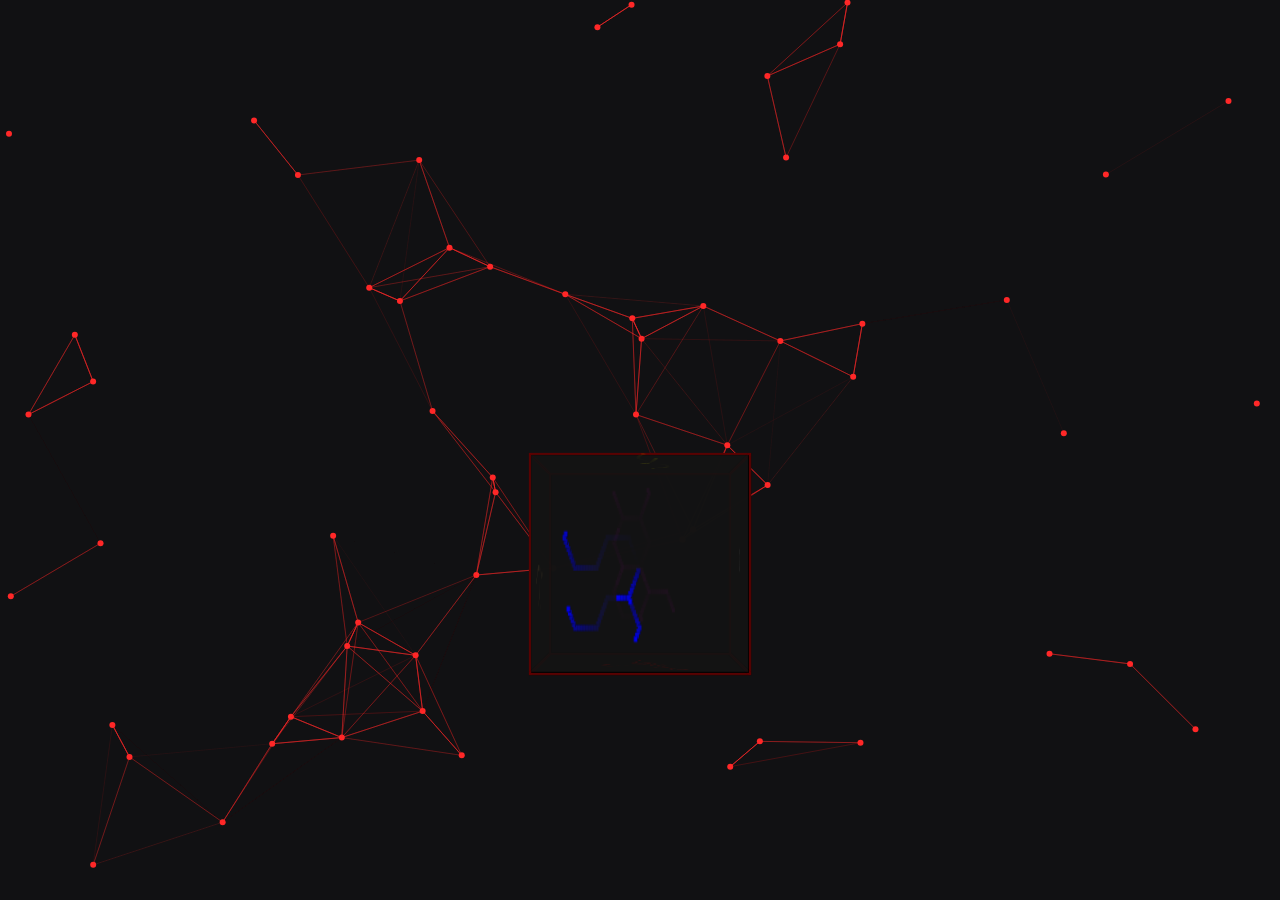
==== commit 7e7caea9: "Update index.html" ====
--- a/index.html
+++ b/index.html
@@ -69,18 +69,6 @@
       </div>
     </div>
   </div>
-    <style type="text/css">
-    #hellopreloader>p{display:none;}
-    #hellopreloader_preload{display: block;position: fixed;z-index: 99999;top: 0;left: 0;width: 100%;height: 100%;
-    min-width: 1000px;background: #000000 url(http://hello-site.ru//main/images/preloads/circles.svg) center center no-repeat;background-size:41px;}
-  </style>
-  <div id="hellopreloader"><div id="hellopreloader_preload"></div><p><a href="http://hello-site.ru">Hello-Site.ru. Бесплатный конструктор сайтов.</a></p></div>
-  <script type="text/javascript">
-      var hellopreloader = document.getElementById("hellopreloader_preload");
-      function fadeOutnojquery(el){el.style.opacity = 1;
-      var interhellopreloader = setInterval(function(){el.style.opacity = el.style.opacity - 0.05;
-        if (el.style.opacity <=0.05){ clearInterval(interhellopreloader);
-          hellopreloader.style.display = "none";}},16);}
-      window.onload = function(){setTimeout(function(){fadeOutnojquery(hellopreloader);},2000);};</script>
+    
 </body>
-</html>+</html>
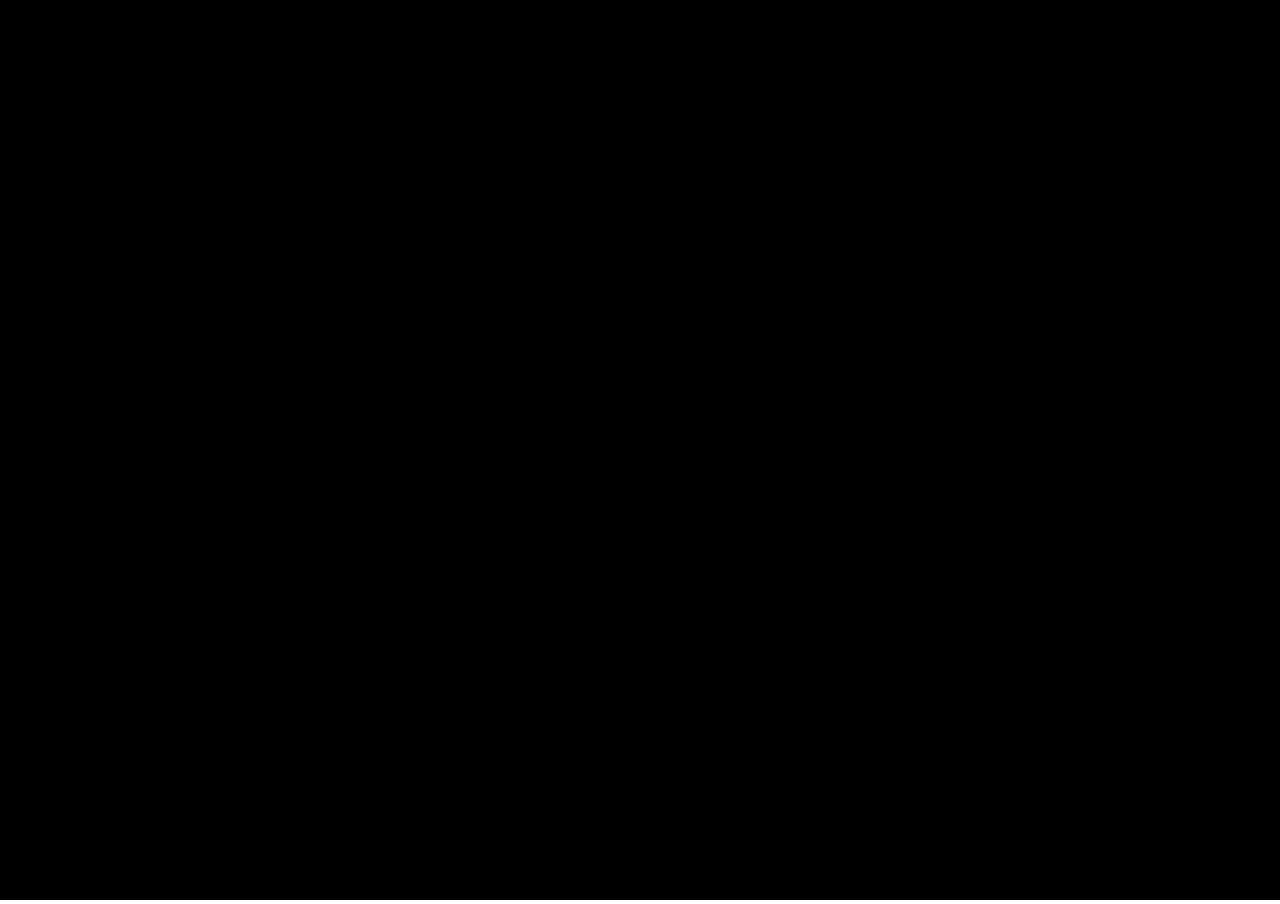
==== commit 33285347: "Update index.html" ====
--- a/index.html
+++ b/index.html
@@ -69,6 +69,18 @@
       </div>
     </div>
   </div>
-    
+    <style type="text/css">
+    #hellopreloader>p{display:none;}
+    #hellopreloader_preload{display: block;position: fixed;z-index: 99999;top: 0;left: 0;width: 100%;height: 100%;
+    min-width: 1000px;background: #000000 url(http://hello-site.ru//main/images/preloads/circles.svg) center center no-repeat;background-size:41px;}
+  </style>
+  <div id="hellopreloader"><div id="hellopreloader_preload"></div><p><a href="http://hello-site.ru">Hello-Site.ru. Бесплатный конструктор сайтов.</a></p></div>
+  <script type="text/javascript">
+      var hellopreloader = document.getElementById("hellopreloader_preload");
+      function fadeOutnojquery(el){el.style.opacity = 1;
+      var interhellopreloader = setInterval(function(){el.style.opacity = el.style.opacity - 0.05;
+        if (el.style.opacity <=0.05){ clearInterval(interhellopreloader);
+          hellopreloader.style.display = "none";}},16);}
+      window.onload = function(){setTimeout(function(){fadeOutnojquery(hellopreloader);},2000);};</script>
 </body>
 </html>
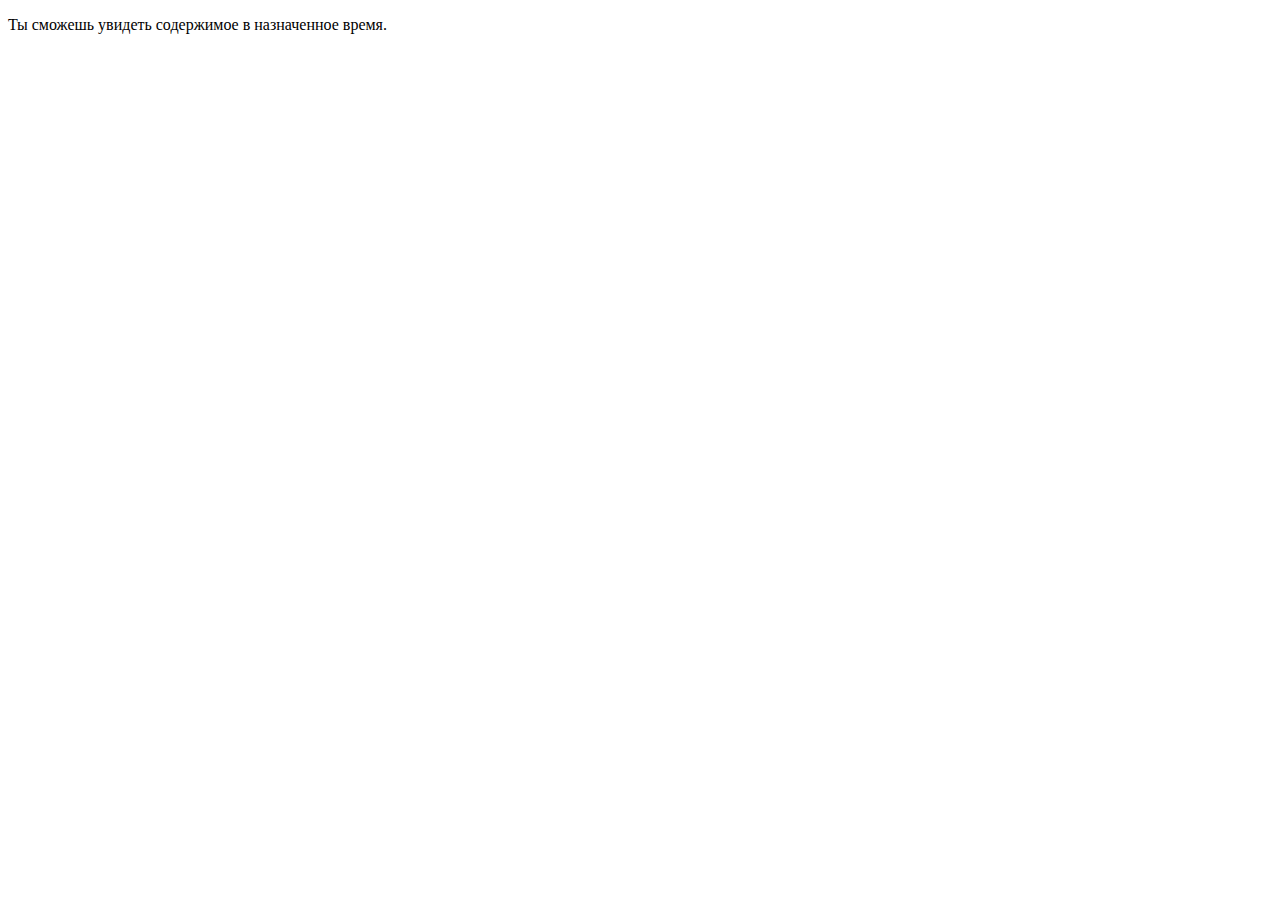
==== commit 8ba1f39f: "Update and rename Birthday.html to index.html" ====
--- a/index.html
+++ b/index.html
@@ -1,86 +1,19 @@
 <!DOCTYPE html>
-<html lang="ru">
+<html lang="en">
 <head>
     <meta charset="UTF-8">
-    <meta name="viewport" content="width=device-width, initial-scale=1.0">
-    <meta http-equiv="X-UA-Compatible" content="ie=edge">
-    <title>Document</title>
-    <link rel="stylesheet" href="style.css">
+    <title>AlehandroBirthday</title>
+    <link rel="stylesheet" href="index.css">
 </head>
 <body>
-    <div id="back">
-        <script src="script.js"></script>
+    <div class="main">
+        <div class="text">
+            <p id="text">
+                Ты сможешь увидеть содержимое в назначенное время.
+            </p>
+            <p id="timer"></p>
+        </div>
     </div>
-    <div class="wrap">
-    <div class="cube">
-      <div id="front">
-        <div>
-          <h2 id="fronttext">
-            ОТРИЦАНИЕ
-          </h2>
-        </div>
-        <canvas id="frontcnv"></canvas>
-        <script src="ky6.front.js"></script>
-      </div>
-      <div id="left">
-        <div>
-          <h1 id="lefttext">
-            ПРИНЯТИЕ
-          </h1>
-        </div>
-        <canvas id="leftcnv"></canvas>
-        <script src="ky6.left.js"></script>
-      </div>
-      <div id="right">
-        <div>
-          <h2 id="righttext">
-            ДЕПРЕССИЯ
-          </h2>
-        </div>
-        <canvas id="rightcnv"></canvas>
-        <script src="ky6.right.js"></script>
-      </div>
-      <div id="bottom">
-        <div>
-          <h1 id="bottomtext">
-            ГНЕВ
-          </h1>
-        </div>
-        <canvas id="bottomcnv"></canvas>
-        <script src="ky6.bottom.js"></script>
-      </div>
-      <div id="back">
-        <div>
-            <h2 id="backtext">
-                ДЕЙСТВИЕ
-            </h2>
-        </div>
-        <canvas id="backcnv"></canvas>
-        <script src="ky6.back.js"></script>
-      </div>
-      <div id="top">
-        <div>
-          <h1 id="toptext">
-            ТОРГ
-          </h1>
-        </div>
-        <canvas id="topcnv"></canvas>
-        <script src="ky6.top.js"></script>
-      </div>
-    </div>
-  </div>
-    <style type="text/css">
-    #hellopreloader>p{display:none;}
-    #hellopreloader_preload{display: block;position: fixed;z-index: 99999;top: 0;left: 0;width: 100%;height: 100%;
-    min-width: 1000px;background: #000000 url(http://hello-site.ru//main/images/preloads/circles.svg) center center no-repeat;background-size:41px;}
-  </style>
-  <div id="hellopreloader"><div id="hellopreloader_preload"></div><p><a href="http://hello-site.ru">Hello-Site.ru. Бесплатный конструктор сайтов.</a></p></div>
-  <script type="text/javascript">
-      var hellopreloader = document.getElementById("hellopreloader_preload");
-      function fadeOutnojquery(el){el.style.opacity = 1;
-      var interhellopreloader = setInterval(function(){el.style.opacity = el.style.opacity - 0.05;
-        if (el.style.opacity <=0.05){ clearInterval(interhellopreloader);
-          hellopreloader.style.display = "none";}},16);}
-      window.onload = function(){setTimeout(function(){fadeOutnojquery(hellopreloader);},2000);};</script>
+    <script src="timer.js"></script>
 </body>
 </html>
